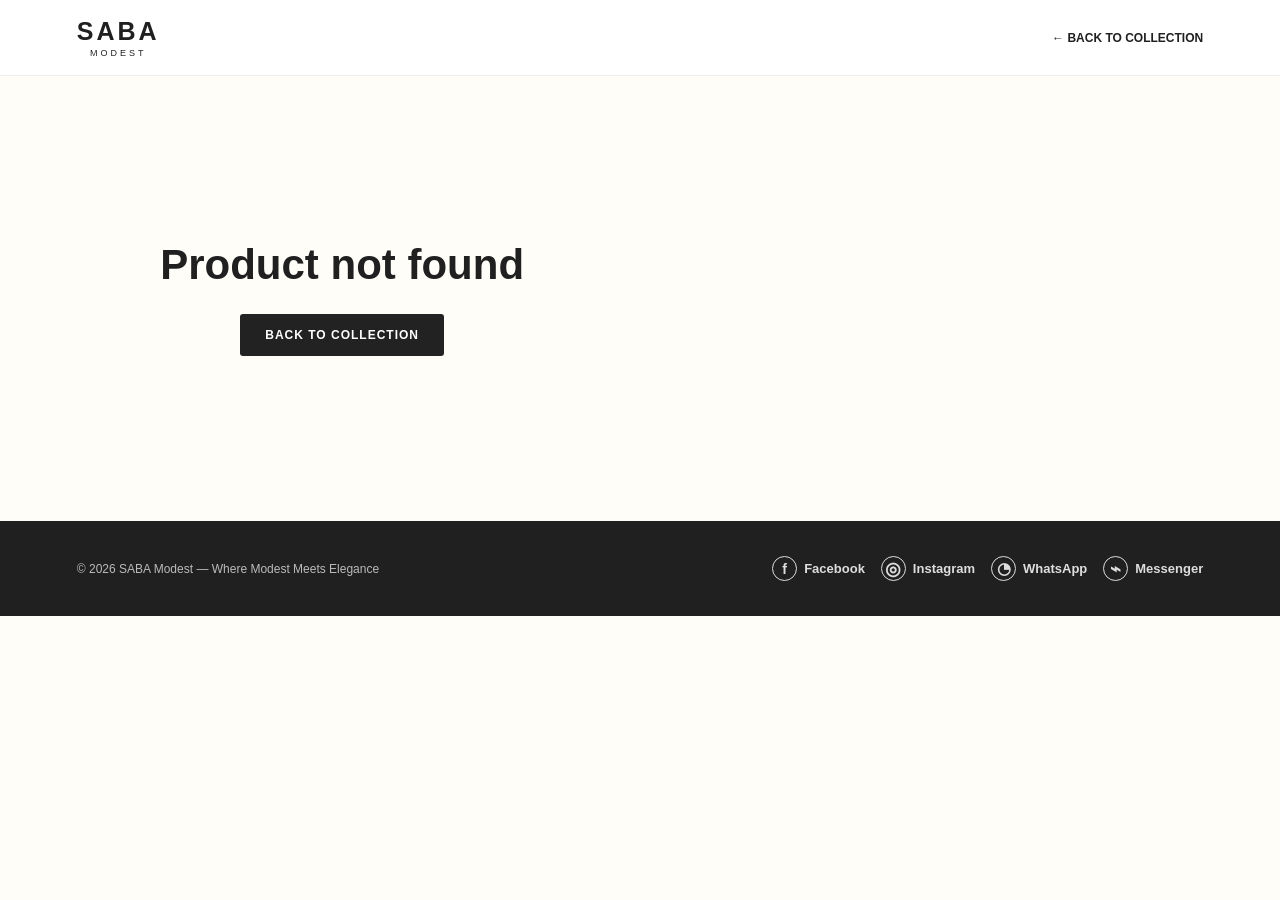
==== product.html @ f3671992 "first commit" ====
<!DOCTYPE html>
<html lang="en">
<head>
<meta charset="UTF-8">
<meta name="viewport" content="width=device-width, initial-scale=1.0">
<title>Product — SABA Modest</title>
<link rel="stylesheet" href="css/style.css">
</head>
<body>
<header class="header">
  <a class="logo" href="index.html">SABA<small>MODEST</small></a>
  <a class="back" href="index.html#collection">← BACK TO COLLECTION</a>
</header>
<main>
<section class="product-detail" id="productDetails"></section>
</main>
<footer>
  <p>© 2026 SABA Modest — Where Modest Meets Elegance</p>
  <div class="social" id="productSocial"></div>
</footer>
<script src="js/settings.js"></script>
<script src="js/products.js"></script>
<script>
const id = new URLSearchParams(location.search).get('id');
const product = products.find(p => p.id === id);
const box = document.getElementById('productDetails');
if (!product) {
  box.innerHTML = '<div class="not-found"><h1>Product not found</h1><a class="shop-btn" href="index.html#collection">BACK TO COLLECTION</a></div>';
} else {
  const order = product.stock
    ? `<a class="shop-btn" href="${siteSettings.messenger}" target="_blank" rel="noopener">ORDER VIA MESSENGER →</a>`
    : `<span class="sold large">SOLD OUT</span>`;
  box.innerHTML = `
    <div class="detail-photo"><img src="${product.image}" alt="${product.name}"></div>
    <div class="detail-copy">
      <div class="tag">SABA MODEST • COLLECTION</div>
      <h1>${product.name}</h1>
      <div class="detail-price">৳ ${product.price}</div>
      <p>${product.description}</p>
      <div class="specs">
        <div><strong>Fabric</strong><span>${product.fabric}</span></div>
        <div><strong>Colour</strong><span>${product.color}</span></div>
        <div><strong>Status</strong><span>${product.stock ? 'Available' : 'Sold Out'}</span></div>
      </div>
      ${order}
    </div>`;
}
</script>
<script>
const productSocial = `
<a class="social-link" href="${siteSettings.facebook}" target="_blank" rel="noopener"><span class="social-icon facebook-icon">f</span><span>Facebook</span></a>
<a class="social-link" href="${siteSettings.instagram}" target="_blank" rel="noopener"><span class="social-icon instagram-icon">◎</span><span>Instagram</span></a>
<a class="social-link" href="${siteSettings.whatsapp}" target="_blank" rel="noopener"><span class="social-icon whatsapp-icon">◔</span><span>WhatsApp</span></a>
<a class="social-link" href="${siteSettings.messenger}" target="_blank" rel="noopener"><span class="social-icon messenger-icon">⌁</span><span>Messenger</span></a>`;
document.getElementById('productSocial').innerHTML = productSocial;
</script>
</body>
</html>
---- css/style.css ----
*{margin:0;padding:0;box-sizing:border-box}
body{font-family:Arial,Helvetica,sans-serif;background:#fffdf8;color:#202020}
a{text-decoration:none;color:inherit}
.header{height:76px;background:#fff;display:flex;align-items:center;justify-content:space-between;padding:0 6%;position:sticky;top:0;z-index:20;border-bottom:1px solid #eee}
.logo{font-size:25px;font-weight:800;letter-spacing:3px}.logo small{display:block;font-size:9px;letter-spacing:3px;text-align:center;font-weight:500;margin-top:2px}
.nav{display:flex;gap:28px;font-size:14px;font-weight:600}.nav a:hover,.back:hover{color:#b18b38}.icons{display:flex;gap:16px;font-size:20px}.icons a:hover{color:#b18b38}
.hero{margin:18px auto 0;width:88%;min-height:500px;overflow:hidden;position:relative;background:#f1eee8;display:flex;align-items:center}
.hero-copy{width:34%;padding:60px 4%;position:relative;z-index:2}.tag{font-size:12px;letter-spacing:3px;font-weight:bold;color:#a18138;margin-bottom:18px}
.hero h1{font-size:58px;line-height:1.02;letter-spacing:-2px;margin-bottom:18px}.hero h1 span{background:#e8d36b;padding:0 8px}
.hero p{color:#666;line-height:1.7;max-width:390px;margin-bottom:25px}.shop-btn{display:inline-block;background:#222;color:#fff;padding:14px 25px;border-radius:3px;font-size:12px;font-weight:bold;letter-spacing:1px}.shop-btn:hover{background:#a18138}
.hero-art{position:absolute;right:0;top:0;width:66%;height:100%;background:linear-gradient(90deg,#f1eee8 0%,rgba(241,238,232,.05) 25%),url("../images/hero.jpg") center/cover no-repeat}
.brands{width:88%;margin:0 auto;background:#ead65d;min-height:72px;display:flex;align-items:center;justify-content:space-around;font-weight:900;letter-spacing:1px;font-size:18px}.brands span:nth-child(2){font-style:italic}.brands span:nth-child(3){font-size:15px}.brands span:nth-child(4){font-family:Georgia,serif}.brands span:nth-child(5){letter-spacing:3px}
.section{width:88%;margin:55px auto 0}.section-head{display:flex;justify-content:space-between;align-items:end;margin-bottom:25px}.section h2{font-size:28px;letter-spacing:1px}.section h2 span{border-bottom:8px solid #ead65d}.view{font-size:13px;font-weight:bold}
.products{display:grid;grid-template-columns:repeat(3,1fr);gap:28px}.card{background:#fff}.photo{height:390px;border-radius:13px;overflow:hidden;background:#eee;display:block}.photo img{width:100%;height:100%;object-fit:cover;transition:.4s}.card:hover .photo img{transform:scale(1.04)}.card-info{padding:15px 3px}.card-info h3{font-size:16px;margin-bottom:7px}.card-info p{color:#777;font-size:13px;margin-bottom:10px}.price{font-weight:800;font-size:16px!important;color:#222!important}.order{display:inline-block;padding:10px 15px;background:#222;color:white;font-size:11px;font-weight:bold;border-radius:3px}.order:hover{background:#a18138}.sold{display:inline-block;padding:10px 15px;background:#ddd;color:#666;font-size:11px;font-weight:bold;border-radius:3px;letter-spacing:.5px}.sold.large{font-size:12px;padding:13px 22px}
.about{margin-top:70px;background:#f2eee5;padding:60px 8%;text-align:center}.about h2{font-size:30px;margin-bottom:15px}.about p{max-width:720px;margin:auto;line-height:1.8;color:#666}
.contact{width:88%;margin:55px auto}.contact-inner{background:#ead65d;padding:45px 7%;display:flex;justify-content:space-between;align-items:center;gap:30px}.contact h2{font-size:28px;margin-bottom:8px}.contact p{font-size:13px;color:#444;max-width:550px}.social,.header-social{display:flex;gap:16px;font-size:13px;font-weight:600;flex-wrap:wrap;align-items:center}.social-link{display:inline-flex;align-items:center;gap:7px;color:inherit;text-decoration:none}.social-link:hover{color:#7b5e18}.social-icon{width:25px;height:25px;border:1px solid currentColor;border-radius:50%;display:inline-flex;align-items:center;justify-content:center;font-weight:800;font-size:14px;line-height:1}.facebook-icon{font-family:Arial}.instagram-icon{font-size:18px}.whatsapp-icon{font-size:16px}.messenger-icon{font-size:18px}.header-social{gap:12px}.header-social .social-link span:last-child{display:none}.header-social .social-icon{width:28px;height:28px}
footer{background:#202020;color:#fff;padding:35px 6%;display:flex;justify-content:space-between;align-items:center;gap:20px}footer p{font-size:12px;color:#bbb}footer .social a{color:#ddd}
.product-detail{width:88%;max-width:1200px;margin:65px auto;display:grid;grid-template-columns:1fr 1fr;gap:65px;align-items:center}.detail-photo{height:650px;background:#eee;border-radius:13px;overflow:hidden}.detail-photo img{width:100%;height:100%;object-fit:cover}.detail-copy h1{font-size:50px;line-height:1.08;margin-bottom:15px}.detail-price{font-size:24px;font-weight:800;margin-bottom:22px}.detail-copy>p{color:#666;line-height:1.8;max-width:520px}.specs{margin:30px 0;border-top:1px solid #ddd;border-bottom:1px solid #ddd}.specs div{display:flex;justify-content:space-between;padding:13px 0;border-bottom:1px solid #ddd;font-size:13px}.specs div:last-child{border-bottom:0}.specs span{color:#777}.back{font-size:12px;font-weight:600}.not-found{width:88%;margin:100px auto;text-align:center}.not-found h1{font-size:42px;margin-bottom:25px}
@media(max-width:800px){.header{padding:0 5%}.nav{display:none}.header-social{gap:7px}.hero{width:94%;min-height:680px;display:block}.hero-copy{width:100%;padding:38px 8% 20px;align-self:flex-start;margin-top:0}.hero h1{font-size:43px}.hero-art{top:40%;width:100%;height:60%;background:linear-gradient(180deg,#f1eee8 0%,rgba(241,238,232,.05) 22%),url("../images/hero.jpg") center/cover no-repeat}.brands{width:94%;gap:10px;flex-wrap:wrap;padding:15px;font-size:13px}.section{width:94%}.products{grid-template-columns:1fr}.photo{height:430px}.contact{width:94%}.contact-inner{flex-direction:column;align-items:flex-start}.contact .social{justify-content:flex-start}footer{flex-direction:column;gap:15px;text-align:center}.product-detail{width:94%;grid-template-columns:1fr;gap:35px;margin:40px auto}.detail-photo{height:520px}.detail-copy h1{font-size:42px}}
@media(max-width:480px){.hero{min-height:620px}.hero h1{font-size:40px}.detail-photo{height:450px}}
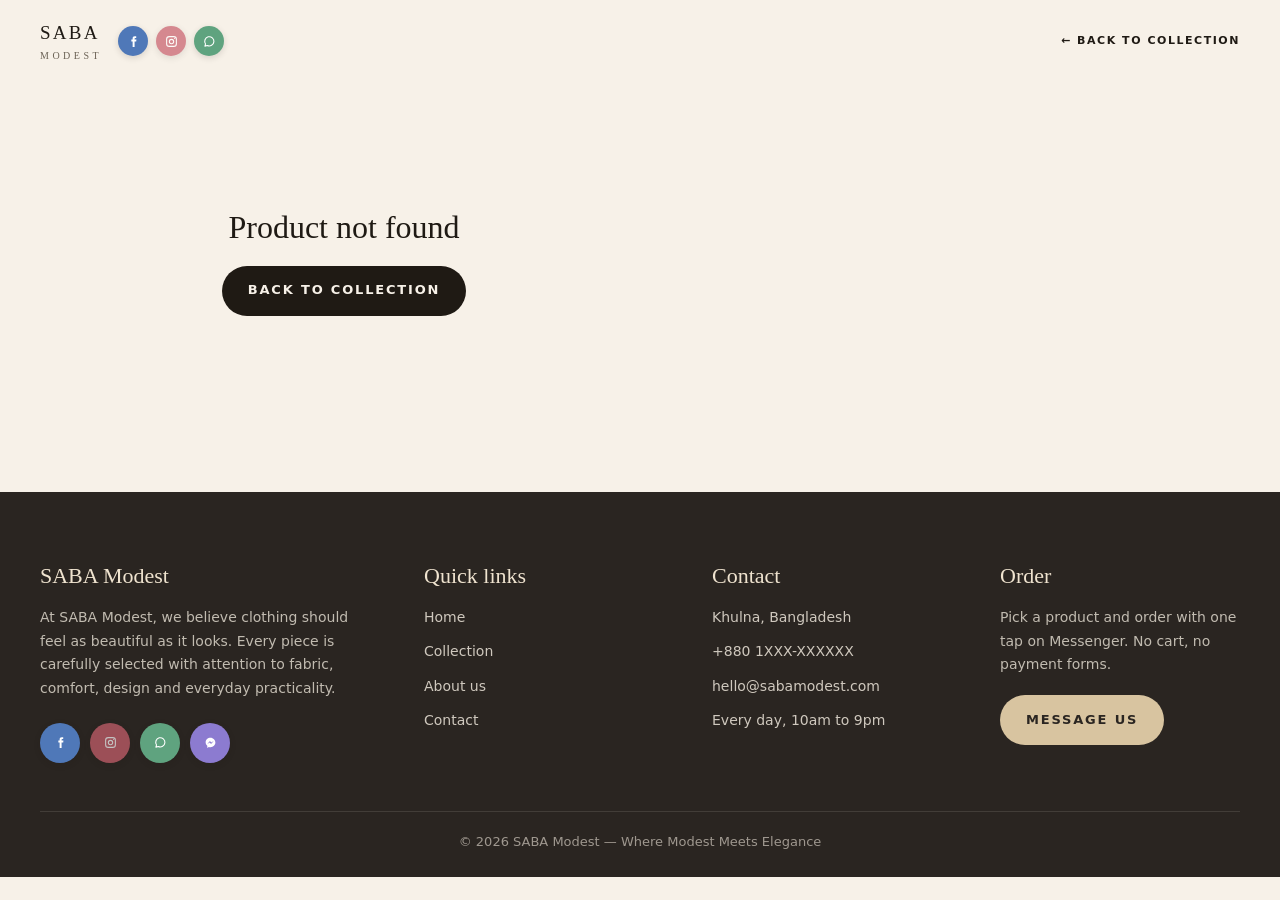
==== commit 9c6bc64e: "first commit" ====
--- a/product.html
+++ b/product.html
@@ -10,26 +10,68 @@
 <header class="header">
   <a class="logo" href="index.html">SABA<small>MODEST</small></a>
   <a class="back" href="index.html#collection">← BACK TO COLLECTION</a>
+  <!-- Filled by js/main.js -->
+  <div class="header-social social icon-only" id="productHeaderSocial"></div>
 </header>
+
 <main>
 <section class="product-detail" id="productDetails"></section>
 </main>
-<footer>
-  <p>© 2026 SABA Modest — Where Modest Meets Elegance</p>
-  <div class="social" id="productSocial"></div>
+
+<footer class="site-footer">
+  <div class="footer-grid">
+    <div class="footer-col">
+      <h3>SABA Modest</h3>
+      <p>At SABA Modest, we believe clothing should feel as beautiful as it looks. Every piece is carefully selected with attention to fabric, comfort, design and everyday practicality.</p>
+      <!-- Filled by js/main.js from js/settings.js -->
+      <div class="social icon-only footer-social" id="footerSocial"></div>
+    </div>
+
+    <div class="footer-col">
+      <h3>Quick links</h3>
+      <ul>
+        <li><a href="index.html#home">Home</a></li>
+        <li><a href="index.html#collection">Collection</a></li>
+        <li><a href="index.html#about">About us</a></li>
+        <li><a href="index.html#contact">Contact</a></li>
+      </ul>
+    </div>
+
+    <div class="footer-col">
+      <h3>Contact</h3>
+      <!-- Replace the phone placeholder with your real number -->
+      <ul>
+        <li>Khulna, Bangladesh</li>
+        <li>+880 1XXX-XXXXXX</li>
+        <li>hello@sabamodest.com</li>
+        <li>Every day, 10am to 9pm</li>
+      </ul>
+    </div>
+
+    <div class="footer-col">
+      <h3>Order</h3>
+      <p>Pick a product and order with one tap on Messenger. No cart, no payment forms.</p>
+      <!-- Link is set by js/main.js from siteSettings.messenger -->
+      <a class="shop-btn footer-order-btn" id="footerMessenger" hidden>MESSAGE US</a>
+    </div>
+  </div>
+  <div class="footer-bottom">© 2026 SABA Modest — Where Modest Meets Elegance</div>
 </footer>
+
 <script src="js/settings.js"></script>
 <script src="js/products.js"></script>
 <script>
 const id = new URLSearchParams(location.search).get('id');
 const product = products.find(p => p.id === id);
 const box = document.getElementById('productDetails');
+
 if (!product) {
   box.innerHTML = '<div class="not-found"><h1>Product not found</h1><a class="shop-btn" href="index.html#collection">BACK TO COLLECTION</a></div>';
 } else {
   const order = product.stock
     ? `<a class="shop-btn" href="${siteSettings.messenger}" target="_blank" rel="noopener">ORDER VIA MESSENGER →</a>`
     : `<span class="sold large">SOLD OUT</span>`;
+
   box.innerHTML = `
     <div class="detail-photo"><img src="${product.image}" alt="${product.name}"></div>
     <div class="detail-copy">
@@ -46,13 +88,6 @@
     </div>`;
 }
 </script>
-<script>
-const productSocial = `
-<a class="social-link" href="${siteSettings.facebook}" target="_blank" rel="noopener"><span class="social-icon facebook-icon">f</span><span>Facebook</span></a>
-<a class="social-link" href="${siteSettings.instagram}" target="_blank" rel="noopener"><span class="social-icon instagram-icon">◎</span><span>Instagram</span></a>
-<a class="social-link" href="${siteSettings.whatsapp}" target="_blank" rel="noopener"><span class="social-icon whatsapp-icon">◔</span><span>WhatsApp</span></a>
-<a class="social-link" href="${siteSettings.messenger}" target="_blank" rel="noopener"><span class="social-icon messenger-icon">⌁</span><span>Messenger</span></a>`;
-document.getElementById('productSocial').innerHTML = productSocial;
-</script>
+<script src="js/main.js"></script>
 </body>
 </html>
--- a/css/style.css
+++ b/css/style.css
@@ -1,20 +1,912 @@
-*{margin:0;padding:0;box-sizing:border-box}
-body{font-family:Arial,Helvetica,sans-serif;background:#fffdf8;color:#202020}
-a{text-decoration:none;color:inherit}
-.header{height:76px;background:#fff;display:flex;align-items:center;justify-content:space-between;padding:0 6%;position:sticky;top:0;z-index:20;border-bottom:1px solid #eee}
-.logo{font-size:25px;font-weight:800;letter-spacing:3px}.logo small{display:block;font-size:9px;letter-spacing:3px;text-align:center;font-weight:500;margin-top:2px}
-.nav{display:flex;gap:28px;font-size:14px;font-weight:600}.nav a:hover,.back:hover{color:#b18b38}.icons{display:flex;gap:16px;font-size:20px}.icons a:hover{color:#b18b38}
-.hero{margin:18px auto 0;width:88%;min-height:500px;overflow:hidden;position:relative;background:#f1eee8;display:flex;align-items:center}
-.hero-copy{width:34%;padding:60px 4%;position:relative;z-index:2}.tag{font-size:12px;letter-spacing:3px;font-weight:bold;color:#a18138;margin-bottom:18px}
-.hero h1{font-size:58px;line-height:1.02;letter-spacing:-2px;margin-bottom:18px}.hero h1 span{background:#e8d36b;padding:0 8px}
-.hero p{color:#666;line-height:1.7;max-width:390px;margin-bottom:25px}.shop-btn{display:inline-block;background:#222;color:#fff;padding:14px 25px;border-radius:3px;font-size:12px;font-weight:bold;letter-spacing:1px}.shop-btn:hover{background:#a18138}
-.hero-art{position:absolute;right:0;top:0;width:66%;height:100%;background:linear-gradient(90deg,#f1eee8 0%,rgba(241,238,232,.05) 25%),url("../images/hero.jpg") center/cover no-repeat}
-.brands{width:88%;margin:0 auto;background:#ead65d;min-height:72px;display:flex;align-items:center;justify-content:space-around;font-weight:900;letter-spacing:1px;font-size:18px}.brands span:nth-child(2){font-style:italic}.brands span:nth-child(3){font-size:15px}.brands span:nth-child(4){font-family:Georgia,serif}.brands span:nth-child(5){letter-spacing:3px}
-.section{width:88%;margin:55px auto 0}.section-head{display:flex;justify-content:space-between;align-items:end;margin-bottom:25px}.section h2{font-size:28px;letter-spacing:1px}.section h2 span{border-bottom:8px solid #ead65d}.view{font-size:13px;font-weight:bold}
-.products{display:grid;grid-template-columns:repeat(3,1fr);gap:28px}.card{background:#fff}.photo{height:390px;border-radius:13px;overflow:hidden;background:#eee;display:block}.photo img{width:100%;height:100%;object-fit:cover;transition:.4s}.card:hover .photo img{transform:scale(1.04)}.card-info{padding:15px 3px}.card-info h3{font-size:16px;margin-bottom:7px}.card-info p{color:#777;font-size:13px;margin-bottom:10px}.price{font-weight:800;font-size:16px!important;color:#222!important}.order{display:inline-block;padding:10px 15px;background:#222;color:white;font-size:11px;font-weight:bold;border-radius:3px}.order:hover{background:#a18138}.sold{display:inline-block;padding:10px 15px;background:#ddd;color:#666;font-size:11px;font-weight:bold;border-radius:3px;letter-spacing:.5px}.sold.large{font-size:12px;padding:13px 22px}
-.about{margin-top:70px;background:#f2eee5;padding:60px 8%;text-align:center}.about h2{font-size:30px;margin-bottom:15px}.about p{max-width:720px;margin:auto;line-height:1.8;color:#666}
-.contact{width:88%;margin:55px auto}.contact-inner{background:#ead65d;padding:45px 7%;display:flex;justify-content:space-between;align-items:center;gap:30px}.contact h2{font-size:28px;margin-bottom:8px}.contact p{font-size:13px;color:#444;max-width:550px}.social,.header-social{display:flex;gap:16px;font-size:13px;font-weight:600;flex-wrap:wrap;align-items:center}.social-link{display:inline-flex;align-items:center;gap:7px;color:inherit;text-decoration:none}.social-link:hover{color:#7b5e18}.social-icon{width:25px;height:25px;border:1px solid currentColor;border-radius:50%;display:inline-flex;align-items:center;justify-content:center;font-weight:800;font-size:14px;line-height:1}.facebook-icon{font-family:Arial}.instagram-icon{font-size:18px}.whatsapp-icon{font-size:16px}.messenger-icon{font-size:18px}.header-social{gap:12px}.header-social .social-link span:last-child{display:none}.header-social .social-icon{width:28px;height:28px}
-footer{background:#202020;color:#fff;padding:35px 6%;display:flex;justify-content:space-between;align-items:center;gap:20px}footer p{font-size:12px;color:#bbb}footer .social a{color:#ddd}
-.product-detail{width:88%;max-width:1200px;margin:65px auto;display:grid;grid-template-columns:1fr 1fr;gap:65px;align-items:center}.detail-photo{height:650px;background:#eee;border-radius:13px;overflow:hidden}.detail-photo img{width:100%;height:100%;object-fit:cover}.detail-copy h1{font-size:50px;line-height:1.08;margin-bottom:15px}.detail-price{font-size:24px;font-weight:800;margin-bottom:22px}.detail-copy>p{color:#666;line-height:1.8;max-width:520px}.specs{margin:30px 0;border-top:1px solid #ddd;border-bottom:1px solid #ddd}.specs div{display:flex;justify-content:space-between;padding:13px 0;border-bottom:1px solid #ddd;font-size:13px}.specs div:last-child{border-bottom:0}.specs span{color:#777}.back{font-size:12px;font-weight:600}.not-found{width:88%;margin:100px auto;text-align:center}.not-found h1{font-size:42px;margin-bottom:25px}
-@media(max-width:800px){.header{padding:0 5%}.nav{display:none}.header-social{gap:7px}.hero{width:94%;min-height:680px;display:block}.hero-copy{width:100%;padding:38px 8% 20px;align-self:flex-start;margin-top:0}.hero h1{font-size:43px}.hero-art{top:40%;width:100%;height:60%;background:linear-gradient(180deg,#f1eee8 0%,rgba(241,238,232,.05) 22%),url("../images/hero.jpg") center/cover no-repeat}.brands{width:94%;gap:10px;flex-wrap:wrap;padding:15px;font-size:13px}.section{width:94%}.products{grid-template-columns:1fr}.photo{height:430px}.contact{width:94%}.contact-inner{flex-direction:column;align-items:flex-start}.contact .social{justify-content:flex-start}footer{flex-direction:column;gap:15px;text-align:center}.product-detail{width:94%;grid-template-columns:1fr;gap:35px;margin:40px auto}.detail-photo{height:520px}.detail-copy h1{font-size:42px}}
-@media(max-width:480px){.hero{min-height:620px}.hero h1{font-size:40px}.detail-photo{height:450px}}
+/* ==========================================================
+   SABA MODEST — main stylesheet
+   Mobile-first: base styles are for phones.
+   @media (min-width: 600px)  -> 2-column product grid
+   @media (min-width: 768px)  -> desktop header, full-width hero
+   @media (min-width: 1024px) -> 3-column product grid
+   ========================================================== */
+
+/* ---------- 1. Design tokens (change brand colours here) ---------- */
+:root {
+  --cream: #f7f1e8;      /* warm neutral background */
+  --sand: #efe5d4;       /* beige sections */
+  --card: #fffdf9;       /* product cards */
+  --ink: #1f1a14;        /* dark typography / footer */
+  --muted: #6b6255;      /* secondary text */
+  --gold: #e8b72c;       /* golden-yellow accent */
+  --gold-deep: #8f6506;  /* gold used for text on light backgrounds */
+  --line: rgba(31, 26, 20, 0.12);
+  --radius: 18px;
+  --wrap: 1200px;
+  --ease: cubic-bezier(0.22, 0.61, 0.36, 1);
+}
+
+/* ---------- 2. Base ---------- */
+*, *::before, *::after { box-sizing: border-box; }
+[hidden] { display: none !important; }
+
+html {
+  scroll-behavior: smooth;
+  -webkit-text-size-adjust: 100%;
+}
+
+body {
+  margin: 0;
+  background: var(--cream);
+  color: var(--ink);
+  font-family: system-ui, -apple-system, "Segoe UI", Roboto, Helvetica, Arial, sans-serif;
+  line-height: 1.6;
+  overflow-x: hidden;            /* stops sideways scrolling on phones */
+}
+
+img { display: block; max-width: 100%; height: auto; }
+a { color: inherit; }
+p { margin: 0; }
+h1, h2, h3 {
+  font-family: Georgia, "Times New Roman", serif;
+  font-weight: normal;
+  line-height: 1.1;
+  margin: 0;
+}
+section[id] { scroll-margin-top: 20px; }
+
+:focus-visible { outline: 2px solid var(--gold-deep); outline-offset: 3px; }
+
+.skip-link {
+  position: absolute;
+  left: 12px;
+  top: -60px;
+  z-index: 100;
+  padding: 10px 16px;
+  border-radius: 8px;
+  background: var(--ink);
+  color: var(--cream);
+  text-decoration: none;
+  font-size: 14px;
+  transition: top 0.2s;
+}
+.skip-link:focus { top: 12px; }
+
+.tag {
+  display: inline-block;
+  font-size: 11px;
+  letter-spacing: 0.22em;
+  font-weight: 700;
+  color: var(--gold-deep);
+  margin-bottom: 14px;
+}
+
+/* ---------- 3. Header (compact on phones) ---------- */
+.header {
+  position: relative;
+  z-index: 10;
+  display: flex;
+  flex-wrap: wrap;
+  align-items: center;
+  justify-content: space-between;
+  gap: 12px 16px;
+  padding: 14px 16px 12px;
+  background: var(--cream);
+}
+
+.logo {
+  display: inline-flex;
+  flex-direction: column;
+  align-items: flex-start;
+  text-decoration: none;
+  font-family: Georgia, serif;
+  font-size: 19px;
+  letter-spacing: 0.12em;
+  order: 1;
+}
+.logo img { width: auto; height: auto; max-height: 37px; max-width: 112px; }
+.logo small {
+  display: block;
+  font-size: 10px;
+  letter-spacing: 0.35em;
+  color: var(--muted);
+}
+
+.header-social { order: 2; gap: 6px; }
+.header-social .social-link { width: 26px; height: 26px; }
+
+/* Navigation sits on its own row on phones */
+.nav {
+  order: 3;
+  width: 100%;
+  display: flex;
+  justify-content: space-between;
+  gap: 8px;
+  padding-top: 10px;
+  border-top: 1px solid var(--line);
+}
+.nav a {
+  display: inline-flex;
+  align-items: center;
+  min-height: 44px;
+  padding: 0 2px;
+  font-size: 11px;
+  font-weight: 700;
+  letter-spacing: 0.14em;
+  text-decoration: none;
+  transition: color 0.3s;
+}
+.nav a:hover { color: var(--gold-deep); }
+
+.back {
+  order: 3;
+  display: inline-flex;
+  align-items: center;
+  min-height: 44px;
+  font-size: 11px;
+  font-weight: 700;
+  letter-spacing: 0.14em;
+  text-decoration: none;
+}
+
+/* ---------- 4. Buttons ---------- */
+.shop-btn {
+  display: inline-flex;
+  align-items: center;
+  justify-content: center;
+  gap: 8px;
+  min-height: 50px;
+  padding: 0 26px;
+  border-radius: 999px;
+  border: 0;
+  background: var(--ink);
+  color: var(--cream);
+  font: inherit;
+  font-size: 13px;
+  font-weight: 700;
+  letter-spacing: 0.14em;
+  text-decoration: none;
+  cursor: pointer;
+  transition: background-color 0.3s, color 0.3s, transform 0.3s var(--ease);
+}
+
+/* ---------- 5. Hero (full-width banner) ---------- */
+.hero {
+  position: relative;
+  overflow: hidden;
+  background: var(--cream);
+}
+
+/* The banner photo. Uses images/hero.jpg from the README. */
+.hero-art {
+  position: relative;
+  height: 62vh;
+  min-height: 340px;
+  background: var(--sand) url("../images/hero.jpg") center 30% / cover no-repeat;
+}
+/* Fades the bottom of the photo into the cream background on phones */
+.hero-art::after {
+  content: "";
+  position: absolute;
+  left: 0;
+  right: 0;
+  bottom: 0;
+  height: 55%;
+  background: linear-gradient(to bottom, rgba(247, 241, 232, 0), var(--cream) 85%);
+}
+
+.hero-copy {
+  position: relative;
+  z-index: 2;
+  margin-top: -120px;
+  padding: 0 22px 56px;
+  text-align: center;
+}
+.hero h1 {
+  font-size: clamp(2.6rem, 13vw, 4.6rem);
+  line-height: 0.98;
+  letter-spacing: 0.02em;
+}
+.hero h1 span { color: var(--gold-deep); font-style: italic; }
+.hero p {
+  max-width: 340px;
+  margin: 18px auto 26px;
+  color: var(--muted);
+  font-size: 15px;
+}
+
+/* ---------- 6. Brand marquee strip ---------- */
+.brands {
+  overflow: hidden;
+  padding: 14px 0;
+  background: var(--gold);
+  color: var(--ink);
+}
+.brands-track {
+  display: flex;
+  width: max-content;
+  animation: marquee 32s linear infinite;
+}
+.brands:hover .brands-track { animation-play-state: paused; }
+.brands-group { display: flex; flex: none; }
+.brands-group span {
+  padding: 0 22px;
+  font-size: 13px;
+  font-weight: 700;
+  letter-spacing: 0.3em;
+  white-space: nowrap;
+}
+/* Moves one copy of the list exactly its own width, so the loop is seamless */
+@keyframes marquee {
+  to { transform: translateX(-50%); }
+}
+
+/* ---------- 7. Hot deals slider ---------- */
+.deals {
+  padding: 56px 0 0;
+}
+.deals-head {
+  padding: 0 18px;
+  margin-bottom: 22px;
+  text-align: center;
+}
+.deals-head h2 { font-size: clamp(1.8rem, 6vw, 2.6rem); }
+.deals-head h2 span { color: var(--gold-deep); font-style: italic; }
+
+
+.deals-slider {
+  position: relative;
+  isolation: isolate;
+  overflow: hidden;
+  width: 100%;
+  max-width: 100%;
+  margin: 0;
+  aspect-ratio: 4 / 5;
+  max-height: 72vh;
+  border-radius: 0;
+  background: var(--ink);
+}
+
+
+.deal-slide {
+  position: absolute;
+  inset: 0;
+  opacity: 0;
+  visibility: hidden;
+  transition: opacity 0.9s var(--ease), visibility 0.9s;
+}
+.deal-slide.is-active { opacity: 1; visibility: visible; z-index: 1; }
+
+.deal-img {
+  width: 100%;
+  height: 100%;
+  object-fit: cover;
+  transform: scale(1.06);
+  transition: transform 7s linear;
+}
+.deal-slide.is-active .deal-img { transform: scale(1); }
+
+/* Dark gradient so the white text is readable */
+.deal-slide::after {
+  content: "";
+  position: absolute;
+  inset: 0;
+  background: linear-gradient(to top, rgba(20, 16, 10, 0.82) 0%, rgba(20, 16, 10, 0.3) 50%, rgba(20, 16, 10, 0) 75%);
+}
+
+.deal-copy {
+  position: absolute;
+  left: 0;
+  right: 0;
+  bottom: 0;
+  z-index: 2;
+  padding: 24px 22px 58px;
+  color: #fff;
+  text-align: center;
+}
+.deal-kicker {
+  font-size: 11px;
+  font-weight: 700;
+  letter-spacing: 0.22em;
+  color: var(--gold);
+}
+.deal-copy h3 {
+  margin: 8px 0 6px;
+  color: #fff;
+  font-size: clamp(1.5rem, 6vw, 2.2rem);
+}
+.deal-off {
+  display: inline-block;
+  margin-bottom: 8px;
+  padding: 6px 12px;
+  border-radius: 999px;
+  background: var(--gold);
+  color: var(--ink);
+  font-size: 13px;
+  font-weight: 700;
+  letter-spacing: 0.1em;
+}
+.deal-btn {
+  margin-top: 12px;
+  background: var(--gold);
+  color: var(--ink);
+}
+@media (hover: hover) {
+  .deal-btn:hover { background: var(--cream); }
+}
+
+/* Arrows are hidden on phones (swipe-free, dots are enough) */
+.deals-arrow {
+  display: none;
+  position: absolute;
+  top: 50%;
+  z-index: 3;
+  width: 44px;
+  height: 44px;
+  place-items: center;
+  transform: translateY(-50%);
+  border: 0;
+  border-radius: 50%;
+  background: rgba(255, 253, 249, 0.92);
+  color: var(--ink);
+  font-size: 22px;
+  line-height: 1;
+  cursor: pointer;
+  transition: background-color 0.3s;
+}
+.deals-prev { left: 14px; }
+.deals-next { right: 14px; }
+
+.deals-controls {
+  display: flex;
+  align-items: center;
+  justify-content: center;
+  gap: 14px;
+  margin-top: 18px;
+  padding: 0 18px;
+}
+.deals-dots { display: flex; gap: 2px; }
+.deals-dot {
+  display: grid;
+  place-items: center;
+  width: 28px;
+  height: 32px;
+  padding: 0;
+  border: 0;
+  background: none;
+  cursor: pointer;
+}
+.deals-dot::before {
+  content: "";
+  width: 8px;
+  height: 8px;
+  border-radius: 999px;
+  background: rgba(31, 26, 20, 0.25);
+  transition: width 0.35s var(--ease), background-color 0.35s;
+}
+.deals-dot[aria-current="true"]::before {
+  width: 24px;
+  background: var(--ink);
+}
+.deals-toggle {
+  min-height: 44px;
+  padding: 0 16px;
+  border: 1px solid var(--line);
+  border-radius: 999px;
+  background: var(--card);
+  color: var(--ink);
+  font: inherit;
+  font-size: 12px;
+  font-weight: 700;
+  letter-spacing: 0.12em;
+  cursor: pointer;
+}
+
+/* ---------- 8. Collection / product cards ---------- */
+.section {
+  max-width: var(--wrap);
+  margin: 0 auto;
+  padding: 64px 18px;
+}
+.section-head {
+  display: flex;
+  flex-direction: column;
+  align-items: center;
+  gap: 10px;
+  margin-bottom: 32px;
+  text-align: center;
+}
+.section-head h2 { font-size: clamp(2rem, 7vw, 3rem); }
+.section-head h2 span { color: var(--gold-deep); font-style: italic; }
+.view {
+  display: inline-flex;
+  align-items: center;
+  min-height: 44px;
+  font-size: 12px;
+  font-weight: 700;
+  letter-spacing: 0.16em;
+  text-decoration: none;
+  border-bottom: 1px solid var(--ink);
+}
+
+/* Single column on phones, centred cards */
+.products {
+  display: grid;
+  grid-template-columns: minmax(0, 1fr);
+  justify-items: center;
+  gap: 28px;
+}
+
+.card {
+  width: 100%;
+  max-width: 360px;
+  overflow: hidden;
+  border-radius: var(--radius);
+  background: var(--card);
+  box-shadow: 0 1px 2px rgba(31, 26, 20, 0.06);
+  translate: 0 0;
+  transition: translate 0.45s var(--ease), box-shadow 0.45s var(--ease);
+}
+.card .photo {
+  display: block;
+  aspect-ratio: 4 / 5;
+  overflow: hidden;
+  background: var(--sand);
+}
+.card .photo img {
+  width: 100%;
+  height: 100%;
+  object-fit: cover;
+  transition: transform 0.8s var(--ease);
+}
+.card-info {
+  display: flex;
+  flex-direction: column;
+  align-items: center;
+  gap: 6px;
+  padding: 18px 18px 22px;
+  text-align: center;
+}
+.card-info h3 { font-size: 20px; }
+.card-info p { color: var(--muted); font-size: 14px; }
+.price {
+  margin-top: 4px;
+  color: var(--gold-deep) !important;
+  font-size: 16px !important;
+  font-weight: 700;
+}
+.order,
+.sold {
+  display: inline-flex;
+  align-items: center;
+  justify-content: center;
+  min-height: 46px;
+  margin-top: 10px;
+  padding: 0 22px;
+  border-radius: 999px;
+  font-size: 12px;
+  font-weight: 700;
+  letter-spacing: 0.14em;
+  text-decoration: none;
+  transition: background-color 0.3s, color 0.3s;
+}
+.order { background: var(--ink); color: var(--cream); }
+.sold { border: 1px solid var(--line); color: var(--muted); }
+
+/* ---------- 9. About ---------- */
+.about {
+  padding: 80px 22px;
+  background: var(--sand);
+  text-align: center;
+}
+.about h2 {
+  max-width: 640px;
+  margin: 0 auto 18px;
+  font-size: clamp(2rem, 7vw, 3rem);
+}
+.about p {
+  max-width: 600px;
+  margin: 0 auto;
+  color: var(--muted);
+}
+
+/* ---------- 10. Contact / social ---------- */
+.contact {
+  padding: 72px 18px;
+  background: var(--gold);
+  color: var(--ink);
+}
+.contact-inner {
+  display: flex;
+  flex-direction: column;
+  align-items: center;
+  gap: 32px;
+  max-width: var(--wrap);
+  margin: 0 auto;
+  text-align: center;
+}
+.contact .tag { color: var(--ink); opacity: 0.75; }
+.contact h2 {
+  margin-bottom: 12px;
+  font-size: clamp(2rem, 7vw, 3rem);
+}
+.contact-copy p { max-width: 440px; margin: 0 auto; }
+.contact-actions {
+  display: flex;
+  flex-direction: column;
+  align-items: center;
+  gap: 18px;
+}
+.fb-follow { width: 100%; max-width: 320px; }
+
+.social {
+  display: flex;
+  flex-wrap: wrap;
+  justify-content: center;
+  gap: 10px;
+}
+.social-link {
+  display: inline-flex;
+  align-items: center;
+  justify-content: center;
+  gap: 8px;
+  text-decoration: none;
+  -webkit-tap-highlight-color: transparent;
+  transition: transform 0.3s var(--ease), background-color 0.3s, color 0.3s, border-color 0.3s;
+}
+.social-link svg { width: 18px; height: 18px; flex: none; }
+
+/* Text pills (contact section) */
+.social:not(.icon-only) .social-link {
+  min-height: 46px;
+  padding: 0 18px;
+  border-radius: 999px;
+  background: var(--brand, var(--ink));
+  color: #fff;
+  font-size: 13px;
+  font-weight: 600;
+}
+
+/* Round icon buttons (header, footer, product page) */
+.icon-only .social-link {
+  width: 40px;
+  height: 40px;
+  border: 0;
+  border-radius: 50%;
+  background: var(--brand, var(--ink));
+  color: #fff;
+  box-shadow: 0 2px 6px rgba(31, 26, 20, 0.15);
+}
+
+/* Brand colour for each network (used by the icons and pills above) */
+.social-link.facebook  { --brand: #4f78b8; }
+.social-link.instagram { --brand: #c9606d; }
+.social-link.whatsapp  { --brand: #5fa37f; }
+.social-link.messenger { --brand: #8c7bd0; }
+.social-link.pinterest { --brand: #c0444c; }
+.social-link.tiktok    { --brand: #1f1f1f; }
+.social-link.is-placeholder { opacity: 0.72; }
+.icon-only .social-link svg { width: 13px; height: 13px; }
+
+@media (hover: hover) {
+  .social-link:hover {
+    filter: brightness(1.08);
+    transform: translateY(-2px);
+  }
+  .shop-btn:hover { background: var(--gold); color: var(--ink); transform: translateY(-2px); }
+  .order:hover { background: var(--gold); color: var(--ink); }
+}
+
+/* ---------- 11. Footer (4 columns) ---------- */
+.site-footer {
+  padding: 56px 22px 0;
+  background: #2a2521;
+  color: #ece5d9;
+  font-size: 14px;
+}
+.footer-grid {
+  display: grid;
+  grid-template-columns: minmax(0, 1fr);
+  gap: 40px;
+  max-width: var(--wrap);
+  margin: 0 auto;
+  padding-bottom: 48px;
+}
+.footer-col h3 {
+  margin-bottom: 18px;
+  color: #efe3cf;
+  font-size: 22px;
+}
+.footer-col p {
+  color: rgba(236, 229, 217, 0.78);
+  line-height: 1.7;
+}
+.footer-col ul {
+  display: grid;
+  gap: 12px;
+  margin: 0;
+  padding: 0;
+  list-style: none;
+}
+.footer-col li { color: rgba(236, 229, 217, 0.85); }
+.footer-col a {
+  color: rgba(236, 229, 217, 0.85);
+  text-decoration: none;
+  transition: color 0.3s;
+}
+.footer-col a:hover { color: #d8c4a0; text-decoration: underline; }
+.footer-col .social-link:hover { text-decoration: none; }
+
+.footer-social {
+  justify-content: flex-start;
+  margin-top: 22px;
+}
+.footer-col .footer-order-btn {
+  margin-top: 18px;
+  background: #d8c4a0;
+  color: #2a2521;
+}
+.footer-bottom {
+  max-width: var(--wrap);
+  margin: 0 auto;
+  padding: 20px 0 24px;
+  border-top: 1px solid rgba(236, 229, 217, 0.12);
+  color: rgba(236, 229, 217, 0.6);
+  font-size: 13px;
+  text-align: center;
+}
+@media (hover: hover) {
+  .footer-order-btn:hover { background: #efe3cf; color: #2a2521; }
+}
+
+/* ---------- 12. Product detail page ---------- */
+.product-detail {
+  display: grid;
+  gap: 28px;
+  max-width: var(--wrap);
+  margin: 0 auto;
+  padding: 24px 18px 64px;
+}
+.detail-photo {
+  overflow: hidden;
+  border-radius: var(--radius);
+  background: var(--sand);
+}
+.detail-photo img {
+  width: 100%;
+  aspect-ratio: 4 / 5;
+  object-fit: cover;
+}
+.detail-copy h1 {
+  margin-bottom: 12px;
+  font-size: clamp(2.2rem, 8vw, 3.6rem);
+}
+.detail-price {
+  margin-bottom: 16px;
+  color: var(--gold-deep);
+  font-size: 22px;
+  font-weight: 700;
+}
+.detail-copy > p {
+  margin-bottom: 24px;
+  color: var(--muted);
+}
+.detail-copy .shop-btn { width: 100%; }
+.specs {
+  display: grid;
+  grid-template-columns: repeat(3, minmax(0, 1fr));
+  gap: 10px;
+  margin-bottom: 28px;
+}
+.specs div {
+  padding: 14px 10px;
+  border-radius: 14px;
+  background: var(--card);
+  text-align: center;
+}
+.specs strong {
+  display: block;
+  font-size: 11px;
+  font-weight: 700;
+  letter-spacing: 0.14em;
+  text-transform: uppercase;
+  color: var(--muted);
+}
+.specs span { font-size: 15px; }
+.sold.large { min-height: 50px; font-size: 13px; }
+
+.not-found {
+  display: grid;
+  justify-items: center;
+  gap: 20px;
+  padding: 80px 20px;
+  text-align: center;
+}
+.not-found h1 { font-size: 2rem; }
+
+/* ---------- 13. Motion (scroll reveal) ----------
+   Only active when JavaScript is running (html.js). Without JS, content is visible. */
+.js .reveal {
+  opacity: 0;
+  transform: translateY(22px);
+  transition: opacity 0.8s var(--ease), transform 0.8s var(--ease);
+}
+.js .reveal.is-visible { opacity: 1; transform: none; }
+.js .card.reveal {
+  transition: opacity 0.8s var(--ease), transform 0.8s var(--ease), translate 0.45s var(--ease), box-shadow 0.45s var(--ease);
+}
+
+@media (hover: hover) {
+  .card:hover {
+    translate: 0 -4px;
+    box-shadow: 0 14px 30px rgba(31, 26, 20, 0.1);
+  }
+  .card:hover .photo img { transform: scale(1.04); }
+}
+
+/* ---------- 14. Tablet and up ---------- */
+@media (min-width: 600px) {
+  .products { grid-template-columns: repeat(2, minmax(0, 1fr)); gap: 32px; }
+  .card { max-width: none; }
+}
+
+@media (min-width: 768px) {
+  /* Header: one row — logo | nav | social */
+  .header {
+    flex-wrap: nowrap;
+    padding: 18px 40px;
+  }
+  .logo { order: 0; }
+  .logo img { max-height: 47px; max-width: 186px; }
+  .nav {
+    order: 0;
+    width: auto;
+    flex: 1;
+    justify-content: center;
+    gap: 28px;
+    padding-top: 0;
+    border-top: 0;
+  }
+  .nav a { font-size: 12px; letter-spacing: 0.18em; }
+  .header-social { order: 0; gap: 8px; }
+  .header-social .social-link { width: 30px; height: 30px; }
+  .header .back { margin-left: auto; }
+
+  /* Hero: full width, photo fills the banner, copy on a soft cream gradient */
+  .hero {
+    display: flex;
+    align-items: center;
+    min-height: 86vh;
+  }
+  .hero-art {
+    position: absolute;
+    inset: 0;
+    height: auto;
+    min-height: 0;
+    background-position: center 35%;
+  }
+  .hero-art::after { display: none; }
+  .hero::before {
+    content: "";
+    position: absolute;
+    inset: 0;
+    z-index: 1;
+    background: linear-gradient(90deg, var(--cream) 0%, rgba(247, 241, 232, 0.9) 28%, rgba(247, 241, 232, 0) 62%);
+  }
+  .hero-copy {
+    margin-top: 0;
+    max-width: 640px;
+    padding: 80px 0 80px 6vw;
+    text-align: left;
+  }
+  .hero h1 { font-size: clamp(4rem, 7vw, 6.6rem); }
+  .hero p { margin: 20px 0 32px; max-width: 420px; margin-left: 0; }
+  .hero .shop-btn { min-height: 54px; }
+
+  /* Hot deals: wide cinematic slider */
+  .deals { padding-top: 80px; }
+  .deals-slider {
+    margin: 0 auto;
+    max-width: var(--wrap);
+    aspect-ratio: 21 / 8;
+    max-height: none;
+  }
+  .deal-copy { padding: 48px 56px 56px; text-align: left; }
+  .deal-copy h3 { max-width: 560px; }
+  .deals-arrow { display: grid; }
+
+  /* Sections */
+  .section { padding: 96px 40px; }
+  .section-head {
+    flex-direction: row;
+    justify-content: space-between;
+    align-items: flex-end;
+    text-align: left;
+  }
+  .about { padding: 120px 40px; }
+  .contact { padding: 96px 40px; }
+  .contact-inner {
+    flex-direction: row;
+    justify-content: space-between;
+    text-align: left;
+  }
+  .contact-copy p { margin: 0; }
+  .contact-actions { align-items: flex-start; }
+  .fb-follow { width: auto; }
+  .social:not(.icon-only) { justify-content: flex-start; }
+
+  .brands-group span { font-size: 15px; padding: 0 36px; }
+  .brands { padding: 18px 0; }
+
+
+  /* Product page */
+  .product-detail {
+    grid-template-columns: 1fr 1fr;
+    align-items: center;
+    gap: 64px;
+    padding: 48px 40px 96px;
+  }
+  .detail-copy .shop-btn { width: auto; }
+  .specs span { font-size: 16px; }
+}
+
+/* ---------- 15. Large laptops and desktops ---------- */
+@media (min-width: 600px) {
+  .footer-grid { grid-template-columns: repeat(2, minmax(0, 1fr)); gap: 36px 40px; }
+}
+@media (min-width: 768px) {
+  .site-footer { padding: 72px 40px 0; }
+}
+@media (min-width: 1024px) {
+  .footer-grid { grid-template-columns: 1.4fr 1fr 1fr 1fr; gap: 48px; }
+  .products { grid-template-columns: repeat(3, minmax(0, 1fr)); gap: 36px; }
+  .hero h1 { font-size: clamp(5rem, 7vw, 6.6rem); }
+}
+
+/* ---------- 16. Reduced motion: respect the visitor's setting ---------- */
+@media (prefers-reduced-motion: reduce) {
+  html { scroll-behavior: auto; }
+
+  *, *::before, *::after {
+    animation-duration: 0.01ms !important;
+    animation-iteration-count: 1 !important;
+    transition-duration: 0.01ms !important;
+    scroll-behavior: auto !important;
+  }
+
+  /* Marquee: show the keywords as a static, centred strip */
+  .brands-track { animation: none; width: 100%; justify-content: center; flex-wrap: wrap; }
+  .brands-group[aria-hidden="true"] { display: none; }
+  .brands-group { justify-content: center; flex-wrap: wrap; }
+
+  .js .reveal { opacity: 1; transform: none; }
+  .deal-img { transform: none; }
+  .card:hover, .card:hover .photo img { translate: none; transform: none; }
+}
+
+/* Special Deals: full-width mobile layout */
+@media (max-width: 767px) {
+  .deals {
+    width: 100%;
+    max-width: 100%;
+    margin: 0;
+    padding: 36px 0 0;
+  }
+
+  .deals-head {
+    width: 100%;
+    margin: 0 auto 22px;
+    padding: 0 16px;
+    text-align: center;
+  }
+
+  .deals-slider {
+    width: 100%;
+    max-width: 100%;
+    margin: 0;
+    border-radius: 0;
+  }
+
+  .deals-controls {
+    width: 100%;
+    margin: 18px auto 0;
+    padding: 0 12px;
+    justify-content: center;
+  }
+}
+
